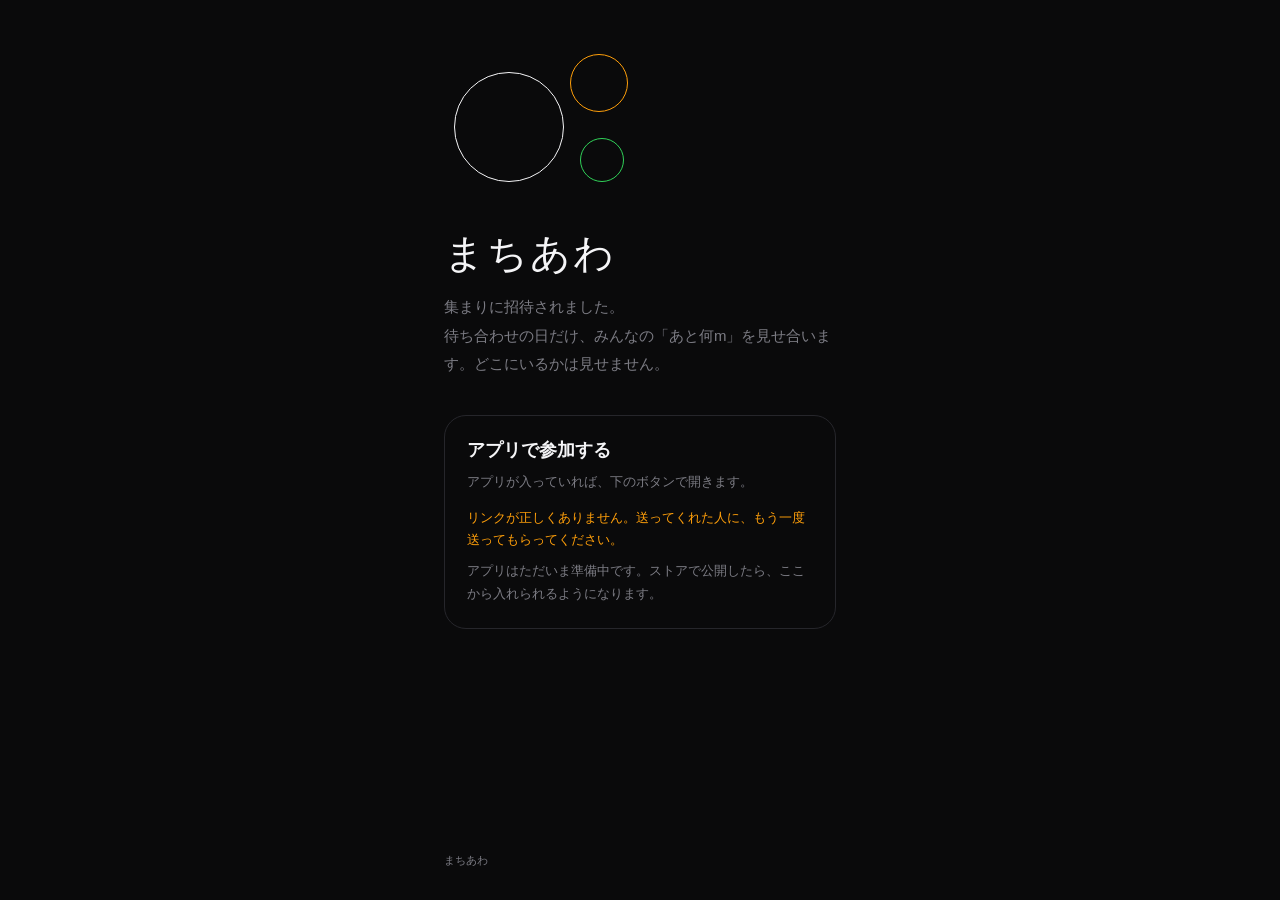
==== j/index.html @ 85a71445 "まちあわ：招待リンクのページ Co-Authored-By: Claude Opus 5.5 <noreply@anthropic.com>" ====
<!doctype html>
<html lang="ja">
<head>
<meta charset="utf-8">
<meta name="viewport" content="width=device-width, initial-scale=1">
<title>まちあわ｜集まりへの招待</title>
<meta name="robots" content="noindex">
<meta property="og:title" content="まちあわ｜集まりに招待されました">
<meta property="og:description" content="待ち合わせの日だけ、みんなの「あと何m」を見せ合うアプリ。どこにいるかは見せません。">
<link rel="stylesheet" href="../style.css">
</head>
<body>
<main>
  <div class="rings">
    <i style="width:110px;height:110px;left:10px;top:24px;border-color:var(--ink)"></i>
    <i style="width:58px;height:58px;left:126px;top:6px;border-color:var(--late)"></i>
    <i style="width:44px;height:44px;left:136px;top:90px;border-color:var(--ok)"></i>
  </div>
  <h1>まちあわ</h1>
  <p class="lead">集まりに招待されました。<br>待ち合わせの日だけ、みんなの「あと何m」を見せ合います。どこにいるかは見せません。</p>
  <div class="card">
    <h2>アプリで参加する</h2>
    <p>アプリが入っていれば、下のボタンで開きます。</p>
    <a class="btn" id="open" href="#">まちあわで開く</a>
    <div id="msg"></div>
    <p>アプリはただいま準備中です。ストアで公開したら、ここから入れられるようになります。</p>
  </div>
  <footer>まちあわ</footer>
</main>
<script src="../open.js"></script>
<script>openInvite('j', 6);</script>
</body>
</html>
---- style.css ----
:root { --bg: #0a0a0b; --ink: #f5f5f7; --sub: #7c7c84; --line: #26262b; --late: #ff9f0a; --ok: #30d158; }
* { box-sizing: border-box; margin: 0; }
html, body { height: 100%; }
body {
  background: var(--bg); color: var(--ink);
  font-family: -apple-system, "Hiragino Sans", "Noto Sans JP", "Yu Gothic UI", sans-serif;
  -webkit-font-smoothing: antialiased; display: flex; justify-content: center;
}
main { width: 100%; max-width: 440px; min-height: 100dvh; padding: 48px 24px 32px; display: flex; flex-direction: column; }
.rings { position: relative; height: 150px; margin-bottom: 28px; }
.rings i { position: absolute; border-radius: 50%; border: 1.5px solid; }
h1 { font-size: 40px; font-weight: 200; letter-spacing: 2px; }
.lead { color: var(--sub); line-height: 1.9; margin-top: 12px; font-size: 15px; }
.card { margin-top: 36px; border: 1px solid var(--line); border-radius: 22px; padding: 22px; }
.card h2 { font-size: 18px; font-weight: 600; }
.card p { color: var(--sub); font-size: 13px; line-height: 1.8; margin-top: 8px; }
.btn { display: block; text-align: center; margin-top: 18px; border-radius: 999px; padding: 15px; font-weight: 600; text-decoration: none; background: var(--ink); color: var(--bg); }
#msg { color: var(--late); font-size: 13px; margin-top: 14px; line-height: 1.7; }
footer { margin-top: auto; padding-top: 40px; color: var(--sub); font-size: 11px; }
footer a { color: var(--sub); }
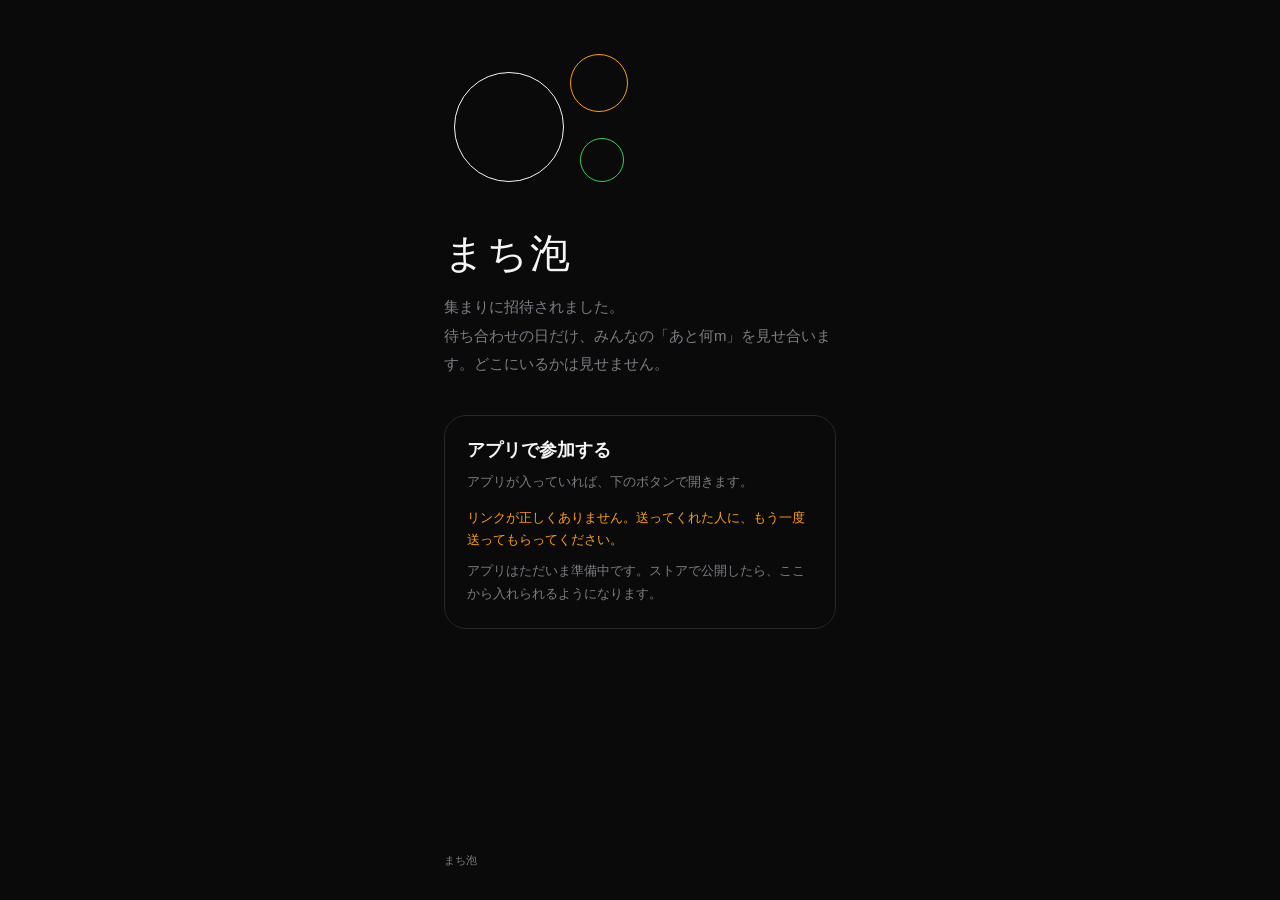
==== commit 7098fd22: "名前を「まち泡」に変更 Co-Authored-By: Claude Opus 5.5 <noreply@anthropic.com>" ====
--- a/j/index.html
+++ b/j/index.html
@@ -3,9 +3,9 @@
 <head>
 <meta charset="utf-8">
 <meta name="viewport" content="width=device-width, initial-scale=1">
-<title>まちあわ｜集まりへの招待</title>
+<title>まち泡｜集まりへの招待</title>
 <meta name="robots" content="noindex">
-<meta property="og:title" content="まちあわ｜集まりに招待されました">
+<meta property="og:title" content="まち泡｜集まりに招待されました">
 <meta property="og:description" content="待ち合わせの日だけ、みんなの「あと何m」を見せ合うアプリ。どこにいるかは見せません。">
 <link rel="stylesheet" href="../style.css">
 </head>
@@ -16,16 +16,16 @@
     <i style="width:58px;height:58px;left:126px;top:6px;border-color:var(--late)"></i>
     <i style="width:44px;height:44px;left:136px;top:90px;border-color:var(--ok)"></i>
   </div>
-  <h1>まちあわ</h1>
+  <h1>まち泡</h1>
   <p class="lead">集まりに招待されました。<br>待ち合わせの日だけ、みんなの「あと何m」を見せ合います。どこにいるかは見せません。</p>
   <div class="card">
     <h2>アプリで参加する</h2>
     <p>アプリが入っていれば、下のボタンで開きます。</p>
-    <a class="btn" id="open" href="#">まちあわで開く</a>
+    <a class="btn" id="open" href="#">まち泡で開く</a>
     <div id="msg"></div>
     <p>アプリはただいま準備中です。ストアで公開したら、ここから入れられるようになります。</p>
   </div>
-  <footer>まちあわ</footer>
+  <footer>まち泡</footer>
 </main>
 <script src="../open.js"></script>
 <script>openInvite('j', 6);</script>
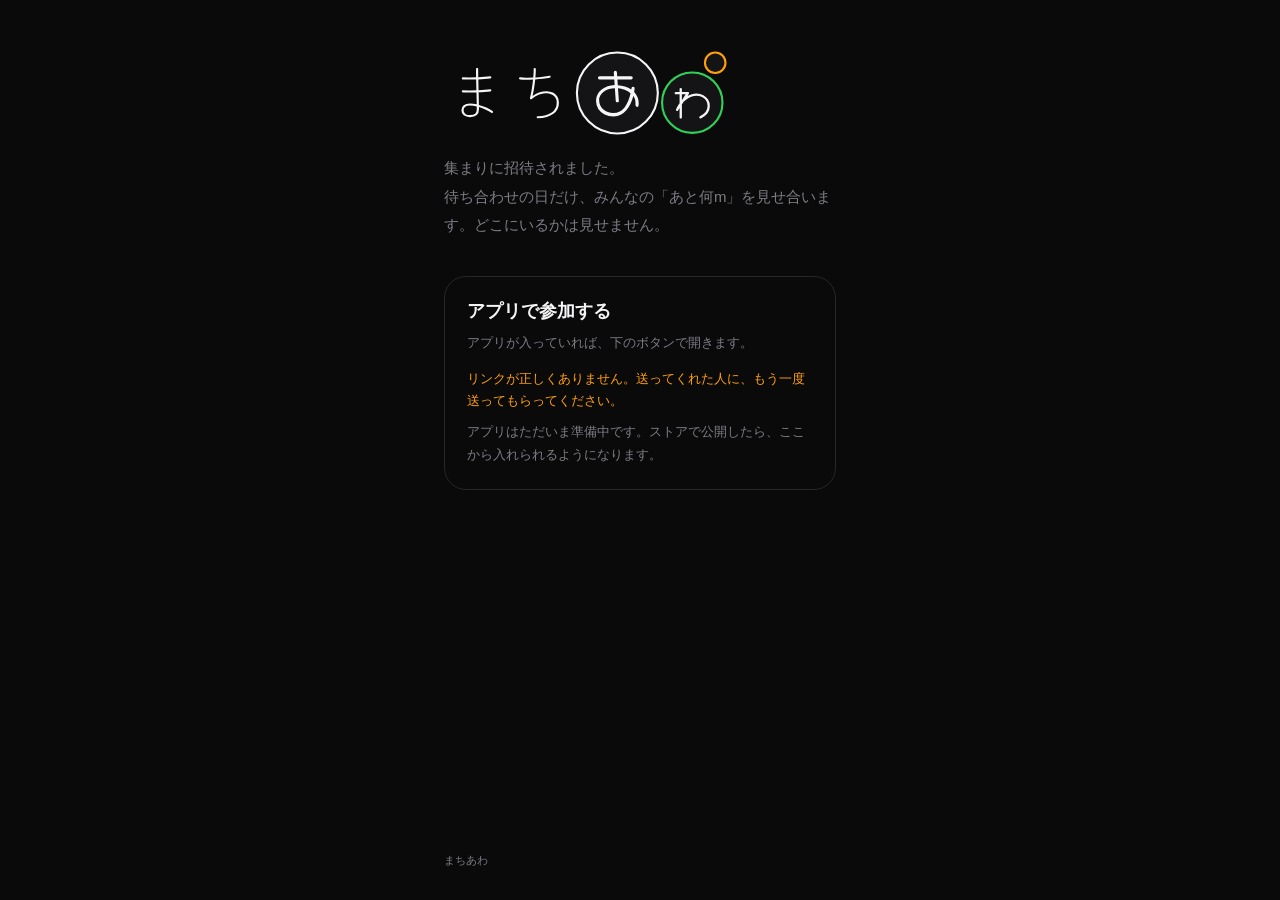
==== commit d7520606: "名前を「まちあわ」に戻し、ロゴを入れる。規約・プライバシー・お問い合わせを追加 Co-Authored-By: Claude Opus 5.5 <noreply@anthropic.com>" ====
--- a/j/index.html
+++ b/j/index.html
@@ -3,29 +3,24 @@
 <head>
 <meta charset="utf-8">
 <meta name="viewport" content="width=device-width, initial-scale=1">
-<title>まち泡｜集まりへの招待</title>
+<title>まちあわ｜集まりへの招待</title>
 <meta name="robots" content="noindex">
-<meta property="og:title" content="まち泡｜集まりに招待されました">
+<meta property="og:title" content="まちあわ｜集まりに招待されました">
 <meta property="og:description" content="待ち合わせの日だけ、みんなの「あと何m」を見せ合うアプリ。どこにいるかは見せません。">
 <link rel="stylesheet" href="../style.css">
 </head>
 <body>
 <main>
-  <div class="rings">
-    <i style="width:110px;height:110px;left:10px;top:24px;border-color:var(--ink)"></i>
-    <i style="width:58px;height:58px;left:126px;top:6px;border-color:var(--late)"></i>
-    <i style="width:44px;height:44px;left:136px;top:90px;border-color:var(--ok)"></i>
-  </div>
-  <h1>まち泡</h1>
+  <h1 class="logo"><img src="../logo.svg" alt="まちあわ" width="283" height="90"></h1>
   <p class="lead">集まりに招待されました。<br>待ち合わせの日だけ、みんなの「あと何m」を見せ合います。どこにいるかは見せません。</p>
   <div class="card">
     <h2>アプリで参加する</h2>
     <p>アプリが入っていれば、下のボタンで開きます。</p>
-    <a class="btn" id="open" href="#">まち泡で開く</a>
+    <a class="btn" id="open" href="#">まちあわで開く</a>
     <div id="msg"></div>
     <p>アプリはただいま準備中です。ストアで公開したら、ここから入れられるようになります。</p>
   </div>
-  <footer>まち泡</footer>
+  <footer>まちあわ</footer>
 </main>
 <script src="../open.js"></script>
 <script>openInvite('j', 6);</script>
--- a/style.css
+++ b/style.css
@@ -10,6 +10,8 @@
 .rings { position: relative; height: 150px; margin-bottom: 28px; }
 .rings i { position: absolute; border-radius: 50%; border: 1.5px solid; }
 h1 { font-size: 40px; font-weight: 200; letter-spacing: 2px; }
+h1.logo { line-height: 0; margin-bottom: 4px; }
+h1.logo img { height: 90px; width: auto; }
 .lead { color: var(--sub); line-height: 1.9; margin-top: 12px; font-size: 15px; }
 .card { margin-top: 36px; border: 1px solid var(--line); border-radius: 22px; padding: 22px; }
 .card h2 { font-size: 18px; font-weight: 600; }
